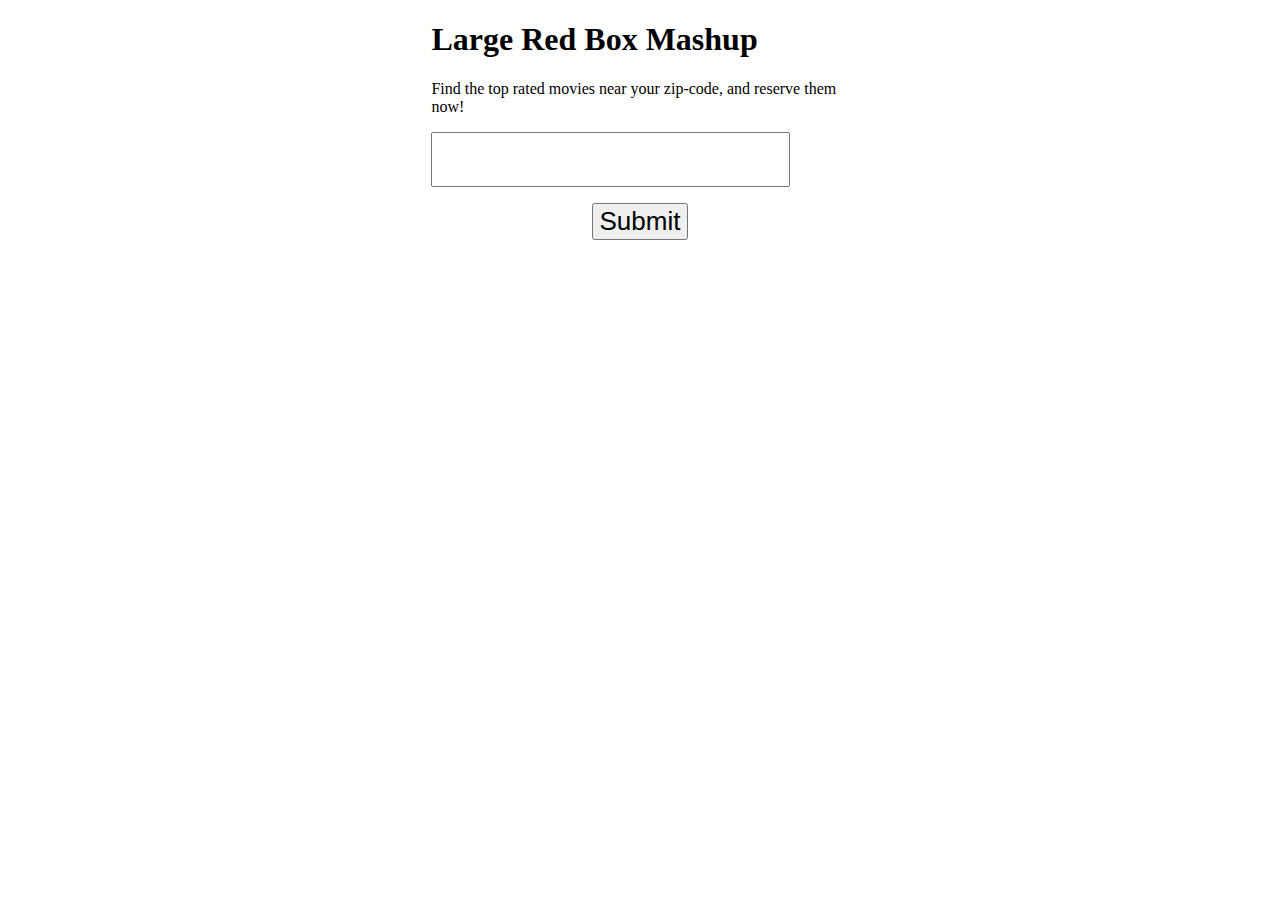
==== templates/index.html @ 941ded02 "Add jinja templates & update main page." ====
<!DOCTYPE html>
<html class="">
    <head>
        <meta charset="utf-8">
        <meta http-equiv="X-UA-Compatible" content="IE=edge,chrome=1">
        <title></title>
        <meta name="description" content="">
        <!--
        <link rel="stylesheet" href="css/main.css">
        <script src="js/vendor/modernizr-2.6.1.min.js"></script>
    	-->

    	<style>
    		input.zip { padding: 10px; font-size: 26px; }
    		button.submit { font-size: 26px; }
    		p.submit { text-align: center; }
    		#nonsemantic_awesome_wrapper_of_doom {
    		    margin: auto;
    			width: 33%;
    		}
    	</style>
    </head>
    <body>

    	<div id="nonsemantic_awesome_wrapper_of_doom">
	    	<h1>Large Red Box Mashup</h1>
	        <p>Find the top rated movies near your zip-code, and reserve them now!</p>

	        <form action="" method="get">
		        <p>
		        	<input type="text" id="id_zip" name="zip" class="zip" />
		        </p>
		        <p class="submit">
		        	<button type="submit" class="btn submit">Submit</button>
		        </p>
		    </form>

    	</div> <!-- #nonsemantic_awesome_wrapper_of_doom -->



        <script src="//ajax.googleapis.com/ajax/libs/jquery/1.8.0/jquery.min.js"></script>
        <!--
        <script>window.jQuery || document.write('<script src="js/vendor/jquery-1.8.0.min.js"><\/script>')</script>
        <script src="js/plugins.js"></script>
        <script src="js/main.js"></script>
       	-->

       	<script>
       	// /:zip
       	$(function() {
	       	$('button.submit').click(function(eventObject){
	       		eventObject.preventDefault();
	       		var zip_code = $('#id_zip').val();
	       		window.location.href = "/" + zip_code;
	       	});
		});
       	</script>

        <script>
            var _gaq=[['_setAccount','UA-34250561-1'],['_trackPageview']];
            (function(d,t){var g=d.createElement(t),s=d.getElementsByTagName(t)[0];
            g.src=('https:'==location.protocol?'//ssl':'//www')+'.google-analytics.com/ga.js';
            s.parentNode.insertBefore(g,s)}(document,'script'));
        </script>
    </body>
</html>
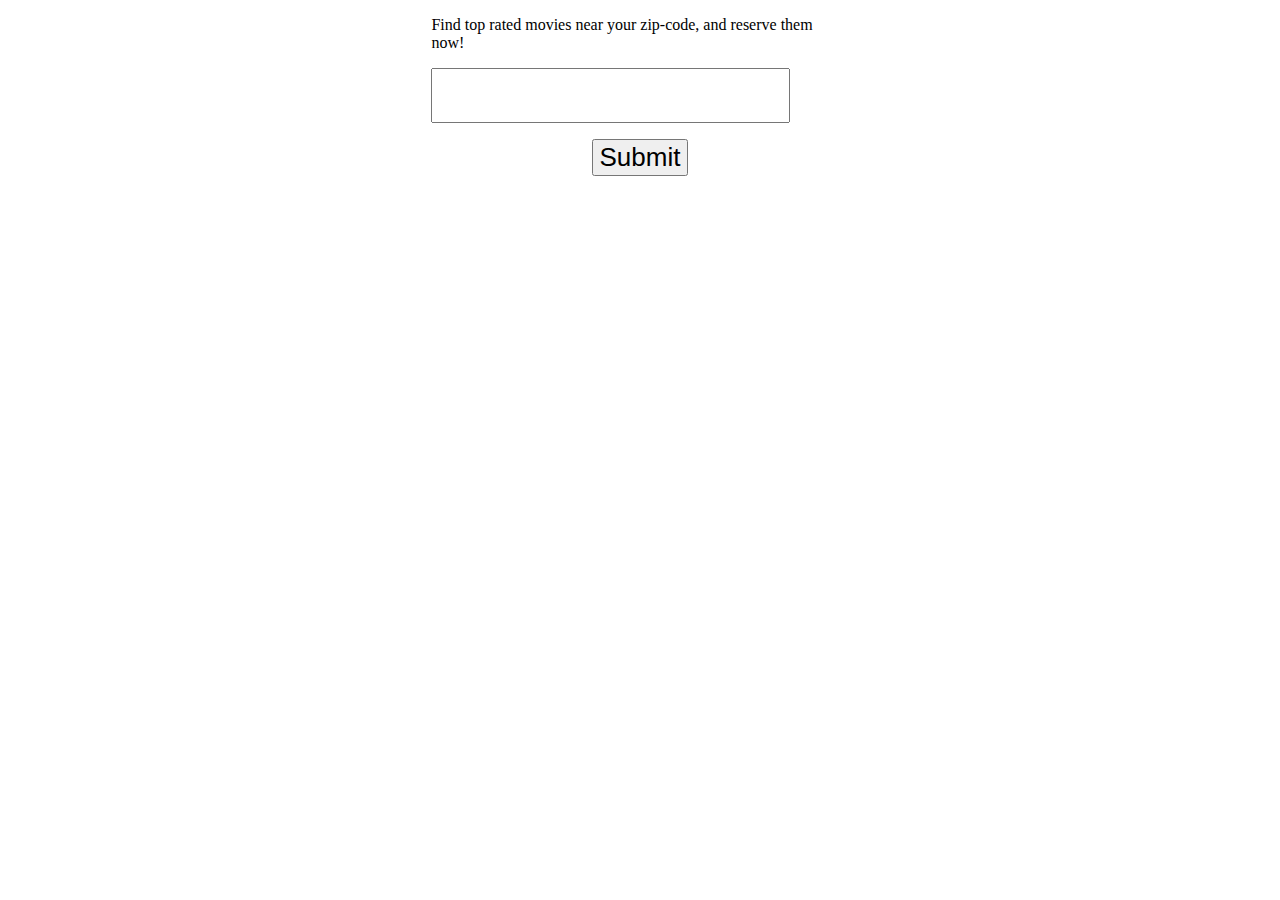
==== commit 84e5f723: "Errors, redirects, javascript - oh, my!" ====
--- a/templates/index.html
+++ b/templates/index.html
@@ -8,35 +8,33 @@
         <!--
         <link rel="stylesheet" href="css/main.css">
         <script src="js/vendor/modernizr-2.6.1.min.js"></script>
-    	-->
+        -->
 
-    	<style>
-    		input.zip { padding: 10px; font-size: 26px; }
-    		button.submit { font-size: 26px; }
-    		p.submit { text-align: center; }
-    		#nonsemantic_awesome_wrapper_of_doom {
-    		    margin: auto;
-    			width: 33%;
-    		}
-    	</style>
+        <style>
+            input.zip { padding: 10px; font-size: 26px; }
+            button.submit { font-size: 26px; }
+            p.submit { text-align: center; }
+            #main {
+                margin: auto;
+                width: 33%;
+            }
+        </style>
     </head>
     <body>
 
-    	<div id="nonsemantic_awesome_wrapper_of_doom">
-	    	<h1>Large Red Box Mashup</h1>
-	        <p>Find the top rated movies near your zip-code, and reserve them now!</p>
 
-	        <form action="" method="get">
-		        <p>
-		        	<input type="text" id="id_zip" name="zip" class="zip" />
-		        </p>
-		        <p class="submit">
-		        	<button type="submit" class="btn submit">Submit</button>
-		        </p>
-		    </form>
+        <div id="main">
+            <p>Find top rated movies near your zip-code, and reserve them now!</p>
+            <form action="" method="get" name="zip_code_form" id="id_zip_code_form">
+                <p>
+                    <input type="text" id="id_zip" name="zip" class="zip" />
+                </p>
+                <p class="submit">
+                    <button type="submit" class="btn submit">Submit</button>
+                </p>
+            </form>
 
-    	</div> <!-- #nonsemantic_awesome_wrapper_of_doom -->
-
+        </div>
 
 
         <script src="//ajax.googleapis.com/ajax/libs/jquery/1.8.0/jquery.min.js"></script>
@@ -44,18 +42,18 @@
         <script>window.jQuery || document.write('<script src="js/vendor/jquery-1.8.0.min.js"><\/script>')</script>
         <script src="js/plugins.js"></script>
         <script src="js/main.js"></script>
-       	-->
-
-       	<script>
-       	// /:zip
-       	$(function() {
-	       	$('button.submit').click(function(eventObject){
-	       		eventObject.preventDefault();
-	       		var zip_code = $('#id_zip').val();
-	       		window.location.href = "/" + zip_code;
-	       	});
-		});
-       	</script>
+        -->
+        <script>
+            // /:zip
+            $(function() {
+                $('#id_zip_code_form').submit(function(eventObject){
+                    eventObject.preventDefault();
+                    var zip_code = $('#id_zip').val();
+                    console.log(zip_code);
+                    window.location.href = "/" + zip_code;
+                });
+            });
+        </script>
 
         <script>
             var _gaq=[['_setAccount','UA-34250561-1'],['_trackPageview']];
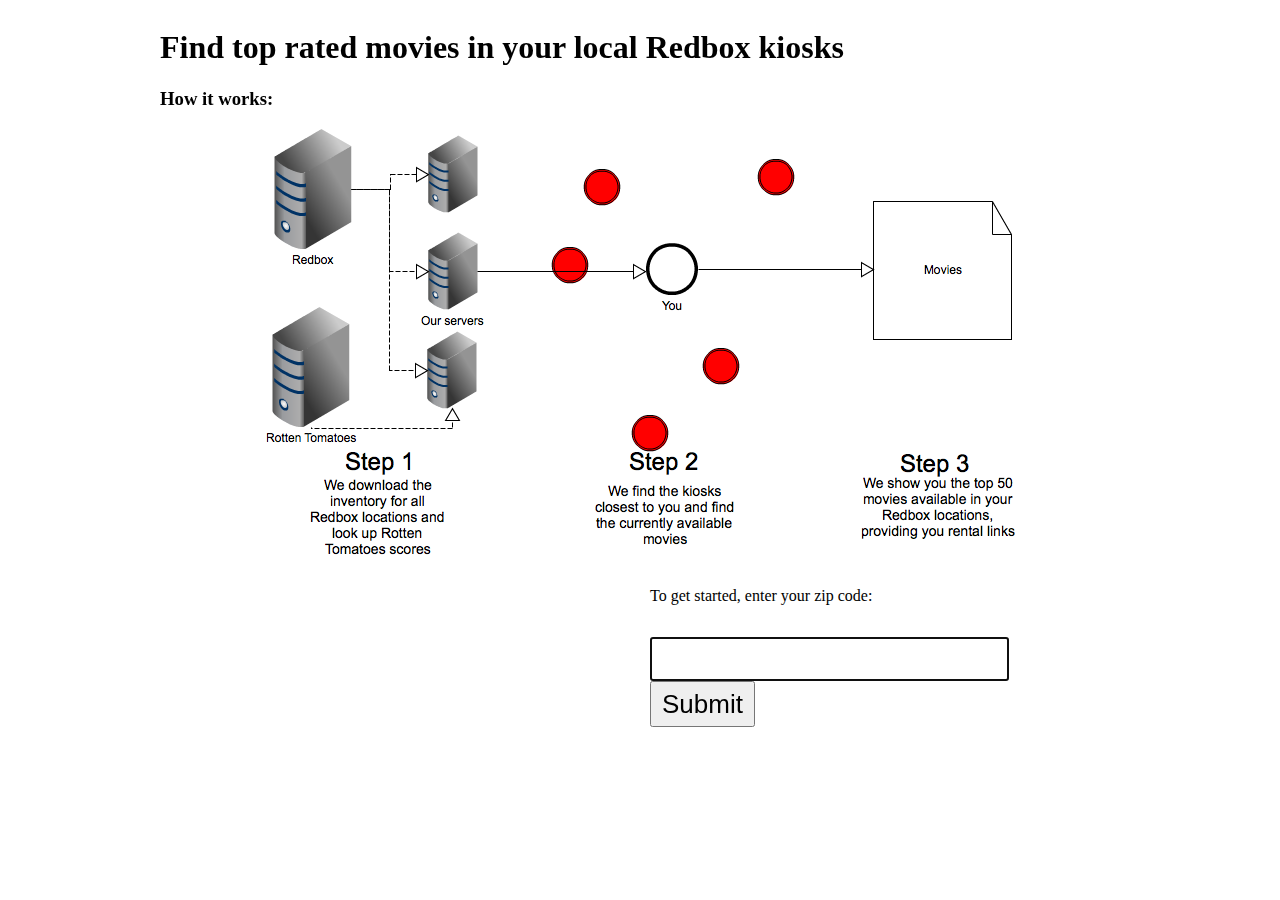
==== commit 1c5aa003: "Eye candy for front page and 960gs" ====
--- a/templates/index.html
+++ b/templates/index.html
@@ -3,34 +3,28 @@
     <head>
         <meta charset="utf-8">
         <meta http-equiv="X-UA-Compatible" content="IE=edge,chrome=1">
-        <title></title>
+        <title>Find top rated movies in your local Redbox kiosks</title>
         <meta name="description" content="">
         <!--
         <link rel="stylesheet" href="css/main.css">
         <script src="js/vendor/modernizr-2.6.1.min.js"></script>
         -->
 
-        <style>
-            input.zip { padding: 10px; font-size: 26px; }
-            button.submit { font-size: 26px; }
-            p.submit { text-align: center; }
-            #main {
-                margin: auto;
-                width: 33%;
-            }
-        </style>
+        <link rel="stylesheet" href="/static/960.css">
+        <link rel="stylesheet" href="/static/bootstrap-custom.css">
+        <link rel="stylesheet" href="/static/style.css">
     </head>
     <body>
 
 
-        <div id="main">
-            <p>Find top rated movies near your zip-code, and reserve them now!</p>
-            <form action="" method="get" name="zip_code_form" id="id_zip_code_form">
+        <div id="main" class="container_12">
+            <h1>Find top rated movies in your local Redbox kiosks</h1>
+            <h3>How it works:</h3>
+            <p id="how-it-works"></p>
+            <p class="grid_6 prefix_6">To get started, enter your zip code:</p>
+            <form action="" method="get" name="zip_code_form" id="id_zip_code_form" class="grid_6 prefix_6">
                 <p>
-                    <input type="text" id="id_zip" name="zip" class="zip" />
-                </p>
-                <p class="submit">
-                    <button type="submit" class="btn submit">Submit</button>
+                    <input type="text" id="id_zip" name="zip" class="zip" /> <button type="submit" class="btn submit">Submit</button>
                 </p>
             </form>
 
@@ -52,6 +46,7 @@
                     console.log(zip_code);
                     window.location.href = "/" + zip_code;
                 });
+                $('#id_zip').focus();
             });
         </script>
 
--- a/static/960.css
+++ b/static/960.css
@@ -0,0 +1 @@
+body{min-width:960px}.container_12,.container_16{margin-left:auto;margin-right:auto;width:960px}.grid_1,.grid_2,.grid_3,.grid_4,.grid_5,.grid_6,.grid_7,.grid_8,.grid_9,.grid_10,.grid_11,.grid_12,.grid_13,.grid_14,.grid_15,.grid_16{display:inline;float:left;margin-left:10px;margin-right:10px}.push_1,.pull_1,.push_2,.pull_2,.push_3,.pull_3,.push_4,.pull_4,.push_5,.pull_5,.push_6,.pull_6,.push_7,.pull_7,.push_8,.pull_8,.push_9,.pull_9,.push_10,.pull_10,.push_11,.pull_11,.push_12,.pull_12,.push_13,.pull_13,.push_14,.pull_14,.push_15,.pull_15{position:relative}.container_12 .grid_3,.container_16 .grid_4{width:220px}.container_12 .grid_6,.container_16 .grid_8{width:460px}.container_12 .grid_9,.container_16 .grid_12{width:700px}.container_12 .grid_12,.container_16 .grid_16{width:940px}.alpha{margin-left:0}.omega{margin-right:0}.container_12 .grid_1{width:60px}.container_12 .grid_2{width:140px}.container_12 .grid_4{width:300px}.container_12 .grid_5{width:380px}.container_12 .grid_7{width:540px}.container_12 .grid_8{width:620px}.container_12 .grid_10{width:780px}.container_12 .grid_11{width:860px}.container_16 .grid_1{width:40px}.container_16 .grid_2{width:100px}.container_16 .grid_3{width:160px}.container_16 .grid_5{width:280px}.container_16 .grid_6{width:340px}.container_16 .grid_7{width:400px}.container_16 .grid_9{width:520px}.container_16 .grid_10{width:580px}.container_16 .grid_11{width:640px}.container_16 .grid_13{width:760px}.container_16 .grid_14{width:820px}.container_16 .grid_15{width:880px}.container_12 .prefix_3,.container_16 .prefix_4{padding-left:240px}.container_12 .prefix_6,.container_16 .prefix_8{padding-left:480px}.container_12 .prefix_9,.container_16 .prefix_12{padding-left:720px}.container_12 .prefix_1{padding-left:80px}.container_12 .prefix_2{padding-left:160px}.container_12 .prefix_4{padding-left:320px}.container_12 .prefix_5{padding-left:400px}.container_12 .prefix_7{padding-left:560px}.container_12 .prefix_8{padding-left:640px}.container_12 .prefix_10{padding-left:800px}.container_12 .prefix_11{padding-left:880px}.container_16 .prefix_1{padding-left:60px}.container_16 .prefix_2{padding-left:120px}.container_16 .prefix_3{padding-left:180px}.container_16 .prefix_5{padding-left:300px}.container_16 .prefix_6{padding-left:360px}.container_16 .prefix_7{padding-left:420px}.container_16 .prefix_9{padding-left:540px}.container_16 .prefix_10{padding-left:600px}.container_16 .prefix_11{padding-left:660px}.container_16 .prefix_13{padding-left:780px}.container_16 .prefix_14{padding-left:840px}.container_16 .prefix_15{padding-left:900px}.container_12 .suffix_3,.container_16 .suffix_4{padding-right:240px}.container_12 .suffix_6,.container_16 .suffix_8{padding-right:480px}.container_12 .suffix_9,.container_16 .suffix_12{padding-right:720px}.container_12 .suffix_1{padding-right:80px}.container_12 .suffix_2{padding-right:160px}.container_12 .suffix_4{padding-right:320px}.container_12 .suffix_5{padding-right:400px}.container_12 .suffix_7{padding-right:560px}.container_12 .suffix_8{padding-right:640px}.container_12 .suffix_10{padding-right:800px}.container_12 .suffix_11{padding-right:880px}.container_16 .suffix_1{padding-right:60px}.container_16 .suffix_2{padding-right:120px}.container_16 .suffix_3{padding-right:180px}.container_16 .suffix_5{padding-right:300px}.container_16 .suffix_6{padding-right:360px}.container_16 .suffix_7{padding-right:420px}.container_16 .suffix_9{padding-right:540px}.container_16 .suffix_10{padding-right:600px}.container_16 .suffix_11{padding-right:660px}.container_16 .suffix_13{padding-right:780px}.container_16 .suffix_14{padding-right:840px}.container_16 .suffix_15{padding-right:900px}.container_12 .push_3,.container_16 .push_4{left:240px}.container_12 .push_6,.container_16 .push_8{left:480px}.container_12 .push_9,.container_16 .push_12{left:720px}.container_12 .push_1{left:80px}.container_12 .push_2{left:160px}.container_12 .push_4{left:320px}.container_12 .push_5{left:400px}.container_12 .push_7{left:560px}.container_12 .push_8{left:640px}.container_12 .push_10{left:800px}.container_12 .push_11{left:880px}.container_16 .push_1{left:60px}.container_16 .push_2{left:120px}.container_16 .push_3{left:180px}.container_16 .push_5{left:300px}.container_16 .push_6{left:360px}.container_16 .push_7{left:420px}.container_16 .push_9{left:540px}.container_16 .push_10{left:600px}.container_16 .push_11{left:660px}.container_16 .push_13{left:780px}.container_16 .push_14{left:840px}.container_16 .push_15{left:900px}.container_12 .pull_3,.container_16 .pull_4{left:-240px}.container_12 .pull_6,.container_16 .pull_8{left:-480px}.container_12 .pull_9,.container_16 .pull_12{left:-720px}.container_12 .pull_1{left:-80px}.container_12 .pull_2{left:-160px}.container_12 .pull_4{left:-320px}.container_12 .pull_5{left:-400px}.container_12 .pull_7{left:-560px}.container_12 .pull_8{left:-640px}.container_12 .pull_10{left:-800px}.container_12 .pull_11{left:-880px}.container_16 .pull_1{left:-60px}.container_16 .pull_2{left:-120px}.container_16 .pull_3{left:-180px}.container_16 .pull_5{left:-300px}.container_16 .pull_6{left:-360px}.container_16 .pull_7{left:-420px}.container_16 .pull_9{left:-540px}.container_16 .pull_10{left:-600px}.container_16 .pull_11{left:-660px}.container_16 .pull_13{left:-780px}.container_16 .pull_14{left:-840px}.container_16 .pull_15{left:-900px}.clear{clear:both;display:block;overflow:hidden;visibility:hidden;width:0;height:0}.clearfix:before,.clearfix:after,.container_12:before,.container_12:after,.container_16:before,.container_16:after{content:'.';display:block;overflow:hidden;visibility:hidden;font-size:0;line-height:0;width:0;height:0}.clearfix:after,.container_12:after,.container_16:after{clear:both}.clearfix,.container_12,.container_16{zoom:1}--- a/static/style.css
+++ b/static/style.css
@@ -0,0 +1,38 @@
+input.zip { padding: 5px 10px; font-size: 26px;height: 30px;}
+button.submit { font-size: 26px; padding: 1px 10px;line-height: 40px;margin-bottom:8px;}
+p.submit { text-align: center; }
+
+.right {
+    float: right;
+}
+
+#how-it-works {
+    height: 426px;
+    background: url("/static/how-it-works.png") 50% 50% no-repeat;
+}
+
+#movies {
+    list-style-type: none;
+    margin: 0;
+}
+#movies li {
+    margin-left: 0;
+    margin-bottom: 2.5em;
+    padding-left: 120px;
+    min-height: 160px;
+}
+.movie-title {
+    font-size: 24px;
+    line-height: 40px;
+    font-weight: bold;
+    margin: 10px 0;
+    text-rendering: optimizelegibility;
+    text-decoration: none;
+    border-bottom: 1px solid #EEEEEE;
+    margin-right: 0.25em;
+}
+.r,.nr {background-color:#900;}
+.pg-13{background-color:#706;}
+.pg,.g,.reserve{background-color:#070;}
+.reserve{font-size:150%;width:150px;float:right;}
+.reserve a{color:#fff;}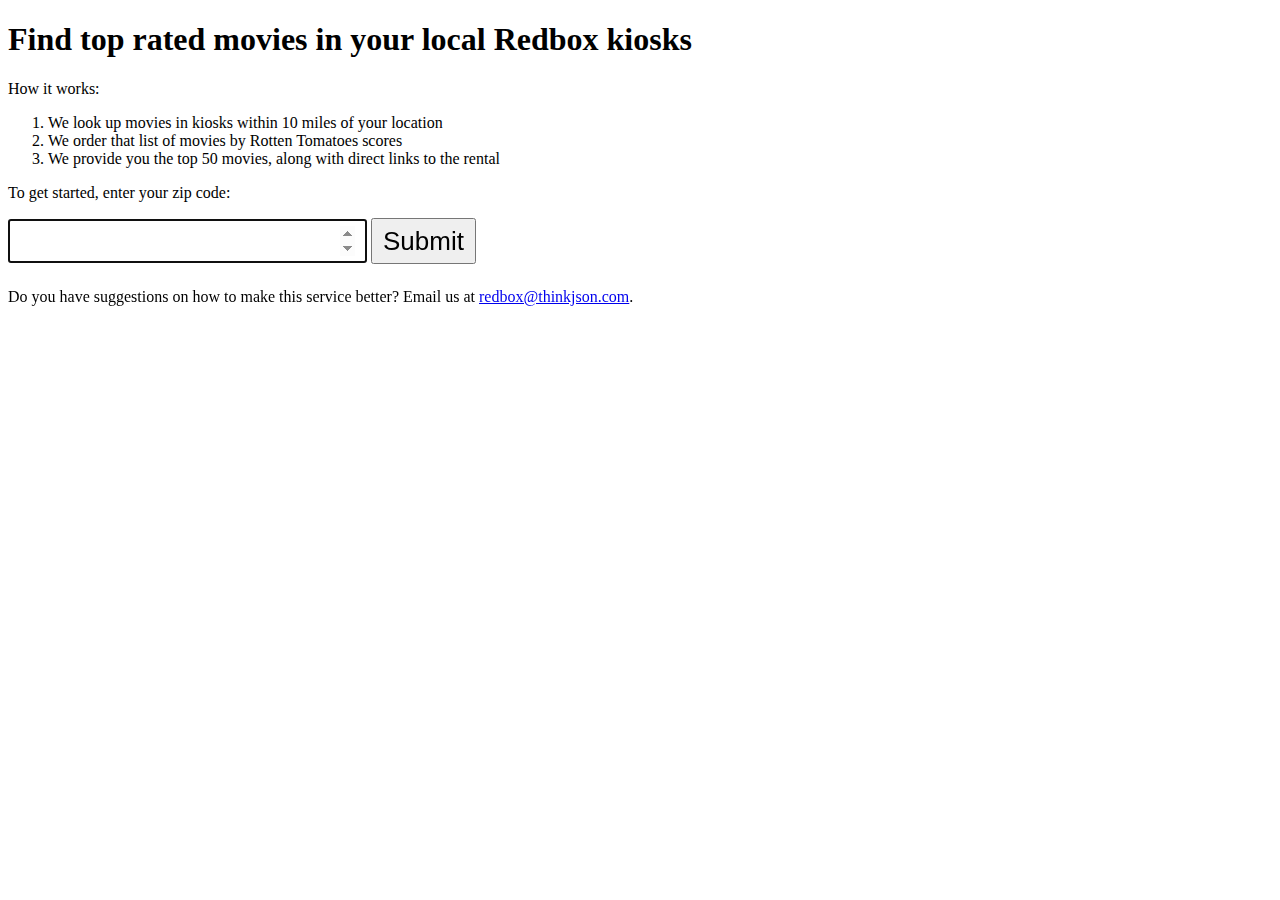
==== commit 8c4b9699: "Added feedback email to landing page." ====
--- a/templates/index.html
+++ b/templates/index.html
@@ -4,29 +4,37 @@
         <meta charset="utf-8">
         <meta http-equiv="X-UA-Compatible" content="IE=edge,chrome=1">
         <title>Find top rated movies in your local Redbox kiosks</title>
-        <meta name="description" content="">
+        <meta name="description" content="Find top rated movies in your local Redbox kiosks">
+        <meta name="viewport" content="width=device-width; initial-scale=1.0; maximum-scale=1.0; user-scalable=no;" />
+        <meta name="MobileOptimized" content="width" />
+        <meta name="HandheldFriendly" content="true" />
         <!--
         <link rel="stylesheet" href="css/main.css">
         <script src="js/vendor/modernizr-2.6.1.min.js"></script>
         -->
 
-        <link rel="stylesheet" href="/static/960.css">
         <link rel="stylesheet" href="/static/bootstrap-custom.css">
         <link rel="stylesheet" href="/static/style.css">
     </head>
     <body>
 
 
-        <div id="main" class="container_12">
+        <div id="main">
             <h1>Find top rated movies in your local Redbox kiosks</h1>
-            <h3>How it works:</h3>
-            <p id="how-it-works"></p>
-            <p class="grid_6 prefix_6">To get started, enter your zip code:</p>
+            <div id="howitworks">How it works:
+                <ol>
+                    <li>We look up movies in kiosks within 10 miles of your location</li>
+                    <li>We order that list of movies by Rotten Tomatoes scores</li>
+                    <li>We provide you the top 50 movies, along with direct links to the rental</li>
+                </ul>
+            </div>
+            <p>To get started, enter your zip code:</p>
             <form action="" method="get" name="zip_code_form" id="id_zip_code_form" class="grid_6 prefix_6">
                 <p>
-                    <input type="text" id="id_zip" name="zip" class="zip" /> <button type="submit" class="btn submit">Submit</button>
+                    <input type="number" id="id_zip" name="zip" class="zip" /> <button type="submit" class="btn submit">Submit</button>
                 </p>
             </form>
+            <p>Do you have suggestions on how to make this service better? Email us at <a href="mailto:redbox@thinkjson.com">redbox@thinkjson.com</a>.
 
         </div>
 
--- a/static/style.css
+++ b/static/style.css
@@ -35,4 +35,41 @@
 .pg-13{background-color:#706;}
 .pg,.g,.reserve{background-color:#070;}
 .reserve{font-size:150%;width:150px;float:right;}
-.reserve a{color:#fff;}+.reserve a{color:#fff;}
+
+
+/*
+ * Rotten Tomatoes styles, via http://images.rottentomatoes.com/assets.html
+ * See also:
+ *   Brand guidlines: https://docs.google.com/viewer?a=v&pid=explorer&chrome=true&srcid=0B16JHvUXIodiMTliNjBiZTQtMmM4Yy00NGFhLWI3YzItOGM1ZjYwOGVkOGJk&hl=en
+ *     via: http://developer.rottentomatoes.com/apps/tos
+ */
+
+.icon {
+    display: inline-block;
+    vertical-align: text-bottom;
+    background:transparent url('http://images.rottentomatoescdn.com/images/redesign/icons-v2.png') no-repeat -312px -160px;
+}
+
+.icon.huge { width:64px; height:64px; }
+.icon.big { width:48px; height:48px; }
+.icon.medium { width:32px; height:32px; }
+.icon.small { width:24px; height:24px; }
+.icon.tiny { width:16px; height:16px; }
+
+.icon.medium.fresh { background-position:-64px -128px; }
+.icon.medium.rotten { background-position:-96px -128px; }
+.icon.medium.certified { background-position:-160px -128px; }
+.icon.medium.popcorn { background-position:-32px -128px; }
+.icon.medium.spilled { background-position:-128px -128px; }
+
+.icon.small.fresh { background-position:-288px -48px;}
+.icon.small.rotten { background-position:-288px -96px;}
+.icon.small.certified { background-position:-288px -72px;}
+.icon.small.popcorn { background-position:-288px -24px;}
+.icon.small.spilled { background-position:-288px -120px; }
+
+.icon.tiny.fresh { background-position:-256px -144px; }
+.icon.tiny.rotten { background-position:-272px -144px; }
+.icon.tiny.popcorn { background-position:-288px -144px; }
+.icon.tiny.spilled { background-position:-208px -144px; }
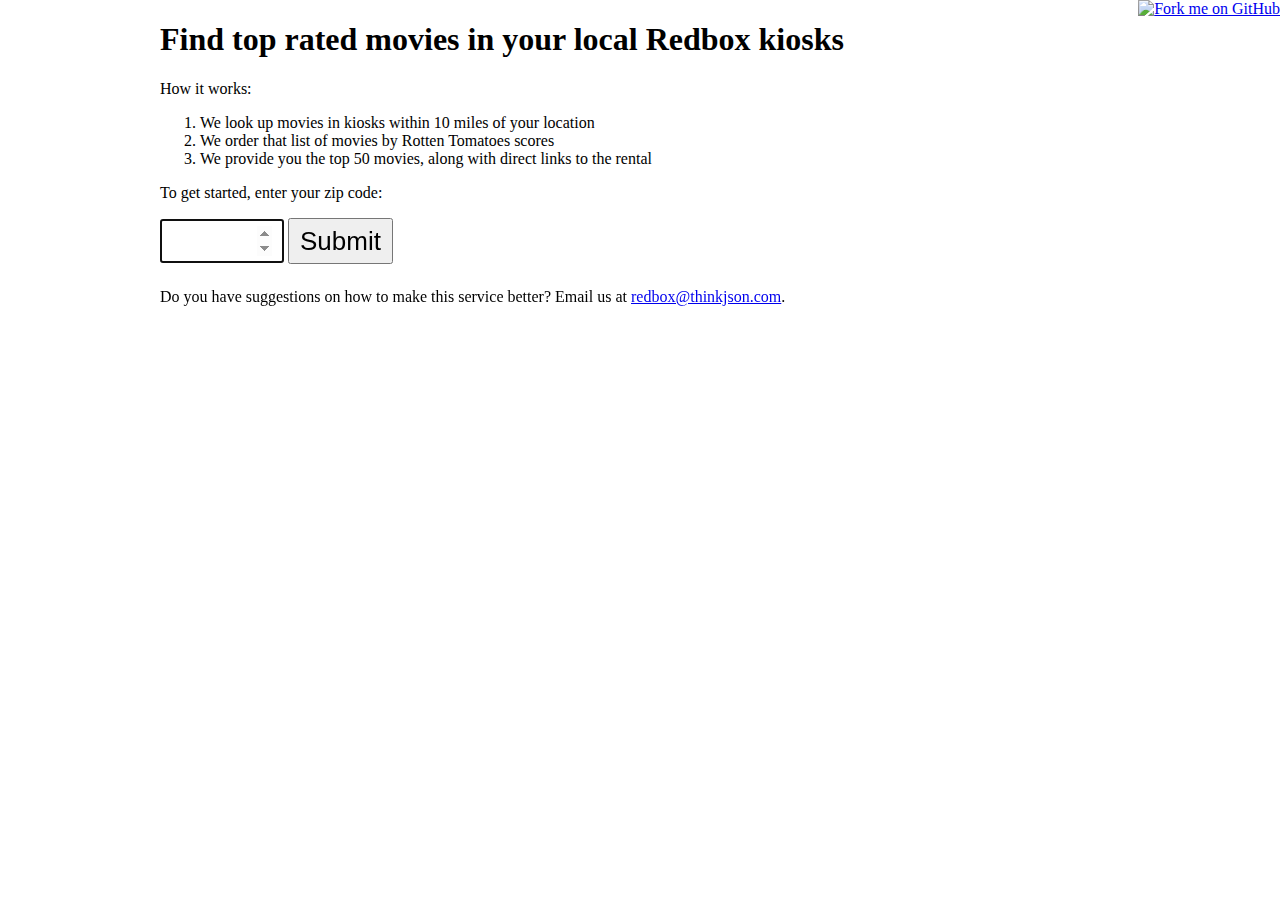
==== commit 628dd0d5: "Added github ribbon" ====
--- a/templates/index.html
+++ b/templates/index.html
@@ -20,6 +20,11 @@
 
 
         <div id="main">
+            <div id="forkme">
+                <a title="Fork me on GitHub" href="https://github.com/thinkjson/redbox-mashup">
+                <img src="https://s3.amazonaws.com/github/ribbons/forkme_right_darkblue_121621.png" alt="Fork me on GitHub">
+                </a>
+            </div>
             <h1>Find top rated movies in your local Redbox kiosks</h1>
             <div id="howitworks">How it works:
                 <ol>
--- a/static/style.css
+++ b/static/style.css
@@ -1,9 +1,31 @@
-input.zip { padding: 5px 10px; font-size: 26px;height: 30px;}
+input.zip { padding: 5px 10px; font-size: 26px;height: 30px;width:100px;}
 button.submit { font-size: 26px; padding: 1px 10px;line-height: 40px;margin-bottom:8px;}
 p.submit { text-align: center; }
 
 .right {
     float: right;
+}
+
+#main {
+    max-width: 960px;
+    margin: 10px auto;
+    padding: 0 10px;
+}
+
+#forkme {
+    position: absolute;
+    right: 0;
+    top: 0;
+}
+
+#forkme img {
+    border: 0;
+}
+
+@media (max-width: 1000px) {
+    #forkme {
+        display: none;
+    }
 }
 
 #how-it-works {
@@ -15,12 +37,20 @@
     list-style-type: none;
     margin: 0;
 }
+
 #movies li {
     margin-left: 0;
     margin-bottom: 2.5em;
-    padding-left: 120px;
     min-height: 160px;
 }
+
+#movies li img {
+    border: 1px solid #222222;
+    float: left;
+    margin: 12px 10px 0 0;
+    box-shadow: 3px 3px 2px #333;
+}
+
 .movie-title {
     font-size: 24px;
     line-height: 40px;
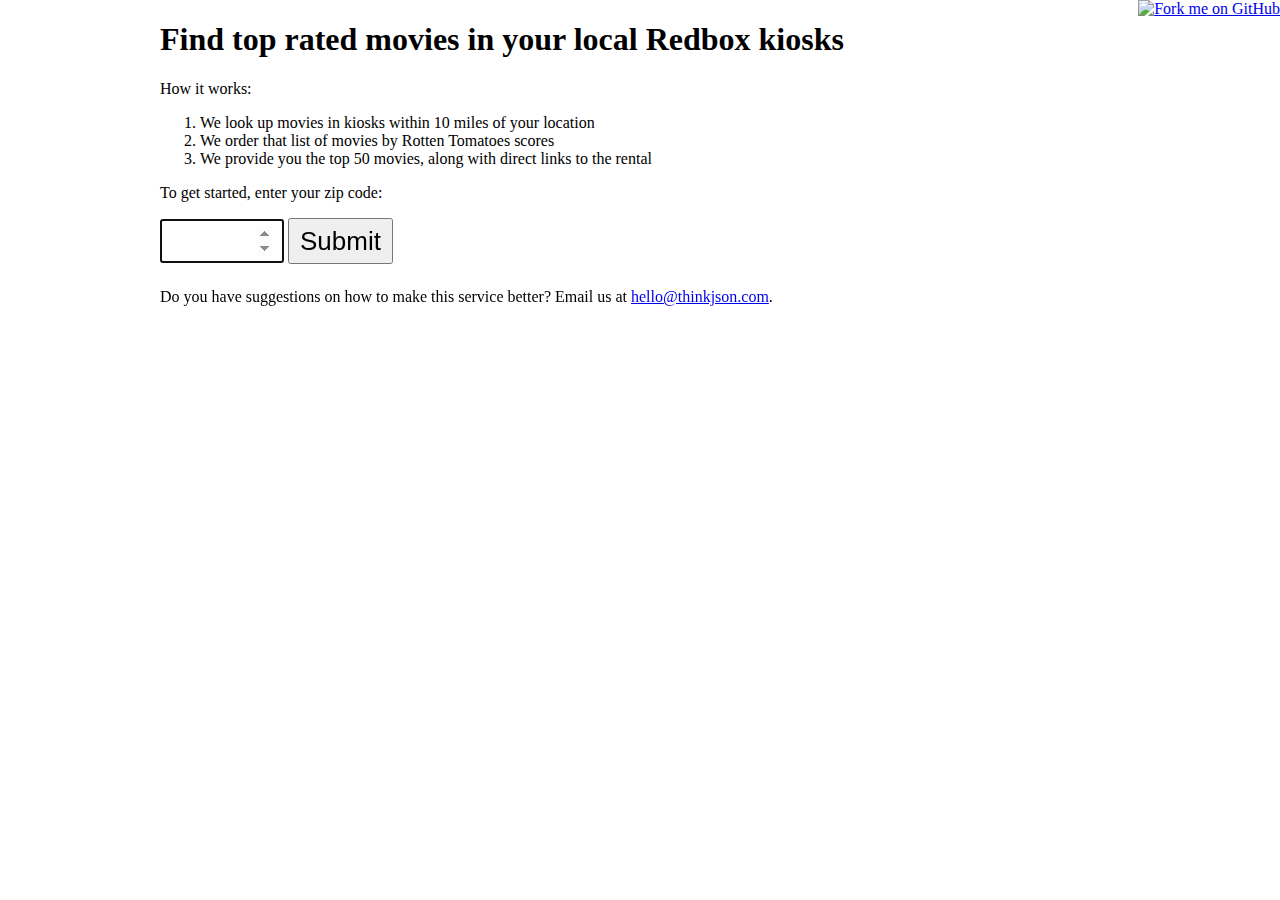
==== commit 6a96261b: "Changed email address" ====
--- a/templates/index.html
+++ b/templates/index.html
@@ -39,7 +39,7 @@
                     <input type="number" id="id_zip" name="zip" class="zip" /> <button type="submit" class="btn submit">Submit</button>
                 </p>
             </form>
-            <p>Do you have suggestions on how to make this service better? Email us at <a href="mailto:redbox@thinkjson.com">redbox@thinkjson.com</a>.
+            <p>Do you have suggestions on how to make this service better? Email us at <a href="mailto:hello@thinkjson.com">hello@thinkjson.com</a>.
 
         </div>
 
--- a/static/style.css
+++ b/static/style.css
@@ -42,13 +42,15 @@
     margin-left: 0;
     margin-bottom: 2.5em;
     min-height: 160px;
+    clear: both;
 }
 
 #movies li img {
     border: 1px solid #222222;
     float: left;
-    margin: 12px 10px 0 0;
+    margin: 12px 10px 30px 0;
     box-shadow: 3px 3px 2px #333;
+    height: 250px;
 }
 
 .movie-title {
